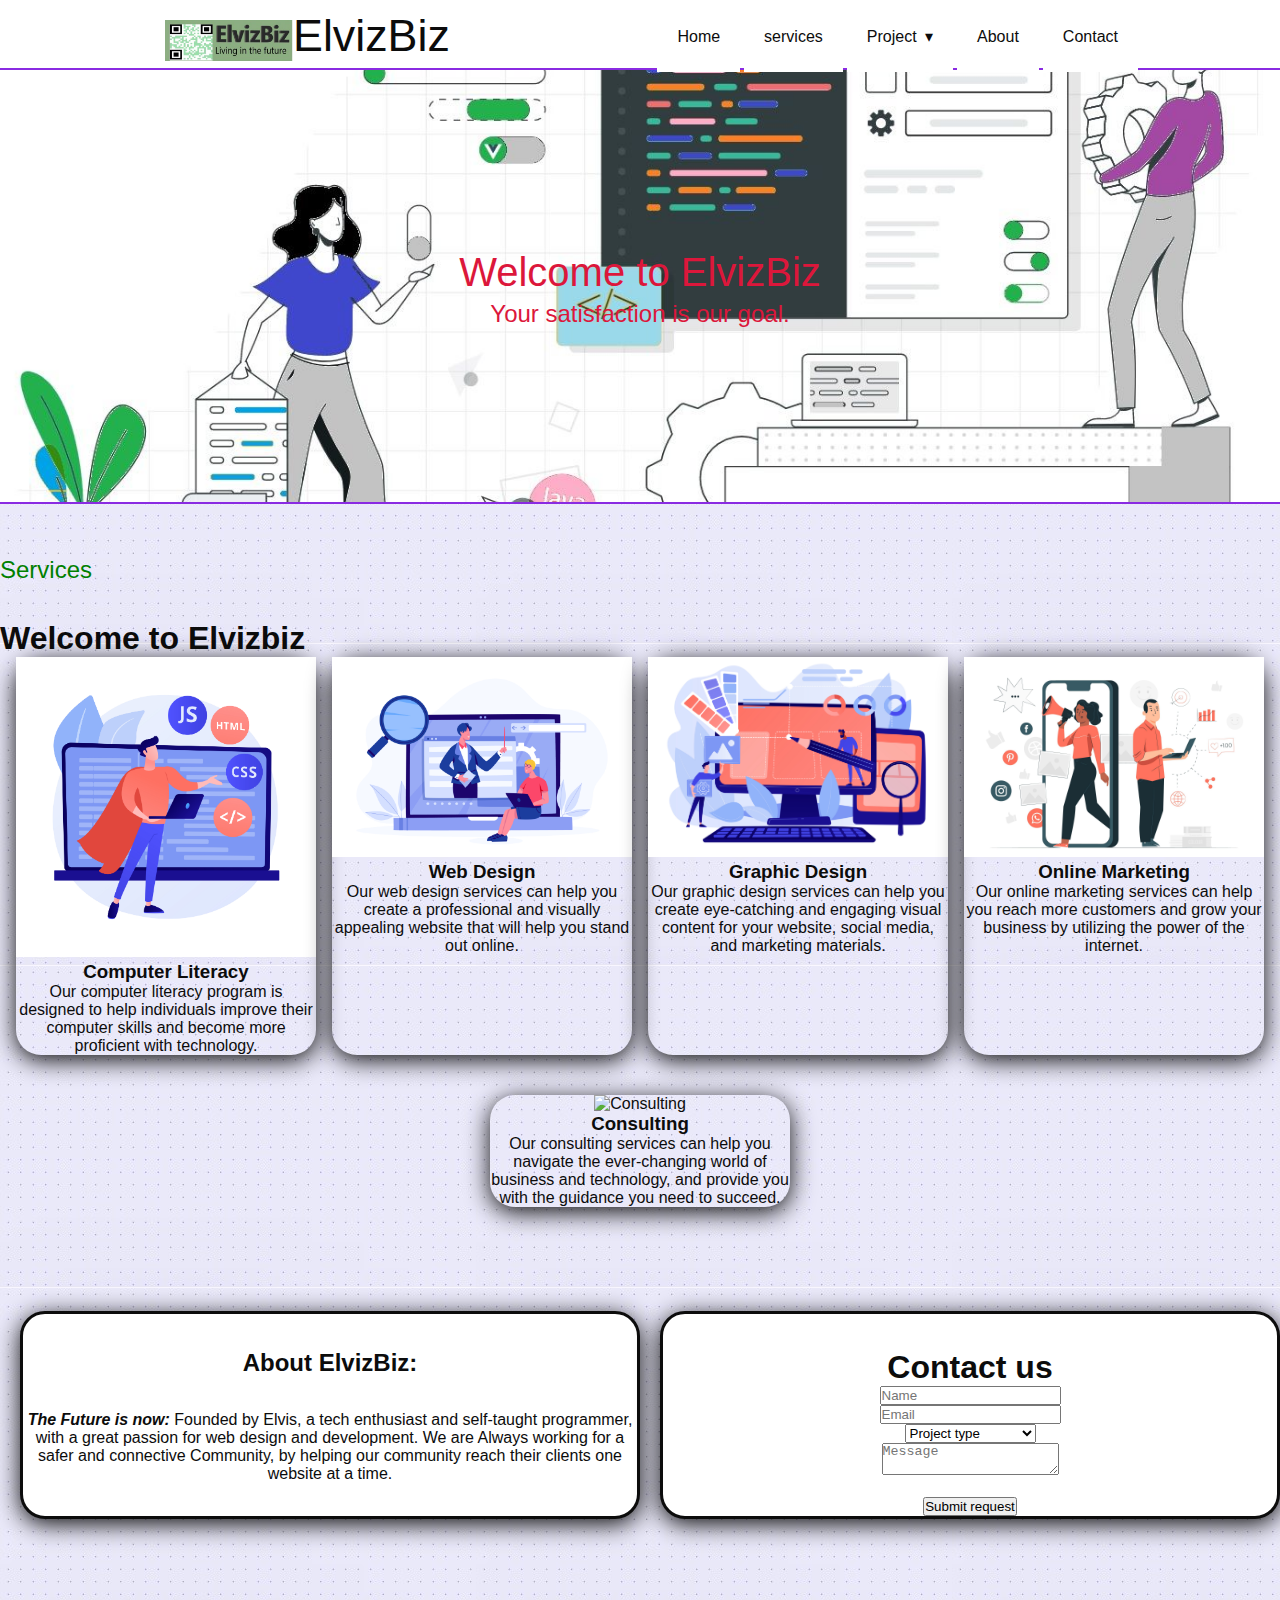
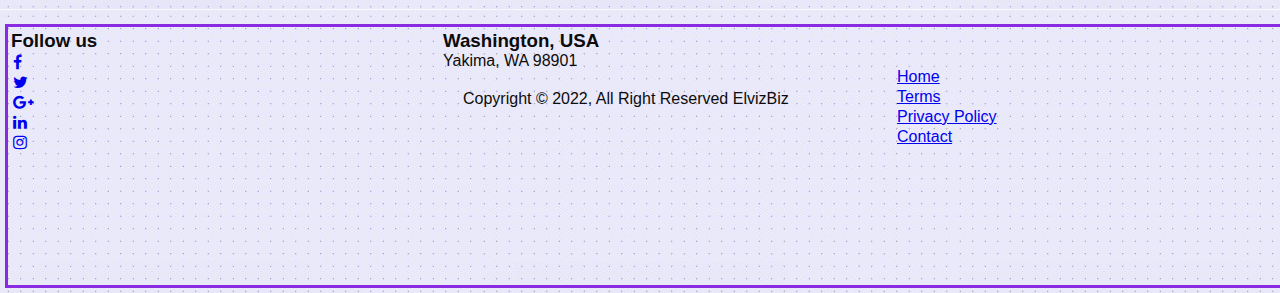
==== index.html @ d7617c2c "update" ====
<!DOCTYPE html>
<html lang="en">
<head>
    <meta charset="UTF-8">
    <meta http-equiv="X-UA-Compatible" content="IE=edge">
    <meta name="viewport" content="width=device-width, initial-scale=1.0">
    <title>ElvizBiz</title>
    <link rel="stylesheet" href="main.css">
    <link href="thanks.html">
    <script type="text/javascript" src="https://ajax.googleapis.com/ajax/libs/jquery/1.4.4/jquery.min.js" src="main.js"></script>
    <link rel="stylesheet" href="https://cdnjs.cloudflare.com/ajax/libs/font-awesome/4.7.0/css/font-awesome.css" />
</head>
<body>

   
    <section class="navigation">
        <div class="nav-container">
          <div class="brand">
            <img src="logo.jpg" class="img-fluid" alt="">
            <a href="index.html">ElvizBiz</a>
          </div>
          <nav>
            <div class="nav-mobile"><a id="nav-toggle" href="#!"><span></span></a></div>
            <ul class="nav-list">
              <li>
                <a href="index.html">Home</a>
              </li>
              <li>
                <a href="#services">services</a>
              </li>
              <li>
                <a href="#!">Project</a>
                <ul class="nav-dropdown">
                  <li>
                    <a href="projects.html">Web Design</a>
                  </li>
                  <li>
                    <a href="projects.html">Web Development</a>
                  </li>
                  <li>
                    <a href="projects.html">Graphic Design</a>
                  </li>
                </ul>
              </li>
              <li>
                <a href="#contact">About</a>
              </li>
              <li>
                <a href="#contact">Contact</a>
              </li>
            </ul>
          </nav>
        </div>
      </section>
      
   
      
 <div class="container">
    <div class="welcome">
        <h1>Welcome to ElvizBiz</h1>
        <p>Your satisfaction is our goal.</p>
    </div>
   <!-- Services -->
   
                
                <!-- Card -->
                <br> <br> <br>
                <a href="#services" id="services">Services</a> <br> <br> <br>
                <div class="card">
                   
                    <section id="home">
                        <h1>Welcome to Elvizbiz</h1>
                        <div class="services-container">
                          <div class="service-card">
                            <img src="computer-literacy.jpg" alt="Computer Literacy">
                            <h3>Computer Literacy</h3>
                            <p>Our computer literacy program is designed to help individuals improve their computer skills and become more proficient with technology.</p>
                          </div>
                          <div class="service-card">
                            <img src="web-design.jpg" alt="Web Design">
                            <h3>Web Design</h3>
                            <p>Our web design services can help you create a professional and visually appealing website that will help you stand out online.</p>
                          </div>
                          <div class="service-card">
                            <img src="graphic-design.jpg" alt="Graphic Design">
                            <h3>Graphic Design</h3>
                            <p>Our graphic design services can help you create eye-catching and engaging visual content for your website, social media, and marketing materials.</p>
                          </div>
                          <div class="service-card">
                            <img src="online-marketing.jpg" alt="Online Marketing">
                            <h3>Online Marketing</h3>
                            <p>Our online marketing services can help you reach more customers and grow your business by utilizing the power of the internet.</p>
                          </div>
                          <div class="service-card">
                            <img src="consulting.jpg" alt="Consulting">
                            <h3>Consulting</h3>
                            <p>Our consulting services can help you navigate the ever-changing world of business and technology, and provide you with the guidance you need to succeed.</p>
                          </div>
                        </div>
                      </section>
                      </div>
 <br><br><br>
 <div class="form">
 <div class="forms">
    <div id="contact"  class="form-1">
                    <h2 class="h2-heading">About ElvizBiz:</h2>
                    <p><em><b>The Future is now:</b></em> Founded by Elvis, a tech enthusiast and self-taught programmer, 
                        with a great passion for web design and development. We are Always working for a safer and connective Community, 
                        by helping our community reach their clients one website at a time.</p>
            </div>
 
<div class="form-2">
    <form  id="contact" >
       <h1>Contact us</h1>
        <input type="hidden" name="_next" value="thanks.html">
        <div class="form-group">
            <input type="text" name="name" Id="name" class="form-control-input" placeholder="Name" required>
        </div>
        <div class="form-group">
            <input type="email" class="form-control-input" name="email" Id="email" placeholder="Email" required>
        </div>
        <div class="form-group">
            <select class="form-control-select" title='select' required name="form-group">
                <option class="select-option" value="disabled selected">Project type</option>
                <option class="select-option" value="Company Website">Company Website</option>
                <option class="select-option" value="Landing Page">Landing Page</option>
                <option class="select-option" value="Online Shop">Online Shop</option>
            </select>
        </div>
        <div class="form-group">
            <textarea class="form-control-textarea" name="message" Id="textarea" placeholder="Message" required></textarea>
        </div><br>
            <div class="form-group"> 
       
        </div>
        <div class="form-group">
            
            <input type="submit" value="Submit request" class="form-control-submit-button" id="submit"/>

        </div>
       
    </form>

</div>
</div>
</div>
<br><br><br><br><br>

 
 <footer id="dk-footer" class="dk-footer">
         
                        
                         <div class="footer-social-link">
                             <h3>Follow us</h3>
                             <ul>
                                 <li>
                                     <a title="fa-facebook"href="https://www.facebook.com/elviz.biz/" target="_blank">
                                         <i class="fa fa-facebook"></i>
                                     </a>
                                 </li>
                                 <li>
                                     <a title="twit" href="https://twitter.com/elvizbiz" target="_blank">
                                         <i class="fa fa-twitter"></i>
                                     </a>
                                 </li>
                                 <li>
                                     <a title="fa-google-plus" href="https://formsubmit.co/el/wapifo" target="_blank">
                                         <i class="fa fa-google-plus"></i>
                                     </a>
                                 </li>
                                 <li>
                                     <a href="https://www.linkedin.com/in/grievanzes/" target="_blank">
                                         <i class="fa fa-linkedin"></i>
                                     </a>
                                 </li>
                                 <li>
                                     <a href="https://www.instagram.com/elvizbiz2021/">
                                         <i class="fa fa-instagram"></i>
                                     </a>
                                 </li>
                             </ul>
                         </div>
                         <!-- End Social link -->
               
                 
                                 <div class="contact-icon">
                                     <h3>Washington, USA</h3>
                                     <p>Yakima, WA 98901</p>
                                       
                                 
                                </div>
                          
                                 <!-- End contact Icon -->
                          
         <!-- End Contact Container -->
 
 
        
              
                       
                  
                     <!-- End Col -->
                     <div class="col-md-6">
                        <span>Copyright © 2022, All Right Reserved ElvizBiz</span> <br><br><br><br><br>
                             <ul>
                                 <li>
                                     <a href="index.html">Home</a>
                                 </li>
                                 <li>
                                     <a href="privacy.html">Terms</a>
                                 </li>
                                 <li>
                                     <a href="privacy.html">Privacy Policy</a>
                                 </li>
                                 <li>
                                     <a href="https://formsubmit.co/el/wapifo">Contact</a>
                                 </li>
                             </ul>
                         </div>
                
             <!-- End Copyright Container -->
      
         <!-- End Copyright -->
         <!-- Back to top -->
    
         <!-- End Back to top -->
 </footer>

 <script src="main.js">


 </script>

</body>
</html>
---- main.css ----
@charset "UTF-8";
*{
  box-sizing: content-box;
  padding: 0px;
  margin: 0px;
}
body {
  background-image: url("Backgroundpatten1.jpg");
  font: 1em sans-serif;
}

.navigation {
  height: 70px;
  background: #fff;
}

.img-fluid {
  position: relative;
  padding-left: 5px;
  padding-top: 7%;
  float: left;
}

.brand {
  position: absolute;
  padding-left: 20px;
  float: left;
  line-height: 70px;
  text-transform: capitalize;
  font-size: 2.8em;
}
.brand a,
.brand a:visited {
  color: #0c0c0c;
  text-decoration: none;
}

.nav-container {
  max-width: 1000px;
  margin: 0 auto;
}

nav {
  float: right;
}
nav ul {
  list-style: none;
  margin: 0;
  padding: 0;
}
nav ul li {
  float: left;
  position: relative;
}
nav ul li a,
nav ul li a:visited {
  display: block;
  padding: 0 20px;
  line-height: 70px;
  background: #fff;
  color: #0c0c0c;
  text-decoration: none;
}
nav ul li a:hover,
nav ul li a:visited:hover {
  background: #f8b500;
  color: #0c0c0c;
}
nav ul li a:not(:only-child):after,
nav ul li a:visited:not(:only-child):after {
  padding-left: 4px;
  content: " ▾";
}
nav ul li ul li {
  min-width: 190px;
}
nav ul li ul li a {
  padding: 15px;
  line-height: 20px;
}

.nav-dropdown {
  position: absolute;
  display: none;
  z-index: 1;
  box-shadow: 0 3px 12px rgba(0, 0, 0, 0.15);
}

/* Mobile navigation */
.nav-mobile {
  display: none;
  position: absolute;
  top: 0;
  right: 0;
  background: #fff;
  height: 70px;
  width: 70px;
}

@media only screen and (max-width: 798px) {
  .nav-mobile {
    display: block;
  }
  nav {
    width: 100%;
    padding: 70px 0 15px;
  }
  nav ul {
    display: none;
  }
  nav ul li {
    float: none;
  }
  nav ul li a {
    padding: 15px;
    line-height: 20px;
  }
  nav ul li ul li a {
    padding-left: 30px;
  }
  .nav-dropdown {
    position: static;
  }
}
@media screen and (min-width: 799px) {
  .nav-list {
    display: block !important;
  }
}
#nav-toggle {
  position: absolute;
  left: 18px;
  top: 22px;
  cursor: pointer;
  padding: 10px 35px 16px 0px;
}
#nav-toggle span,
#nav-toggle span:before,
#nav-toggle span:after {
  cursor: pointer;
  border-radius: 1px;
  height: 5px;
  width: 35px;
  background: #0c0c0c;
  position: absolute;
  display: block;
  content: "";
  transition: all 300ms ease-in-out;
}
#nav-toggle span:before {
  top: -10px;
}
#nav-toggle span:after {
  bottom: -10px;
}
#nav-toggle.active span {
  background-color: transparent;
}
#nav-toggle.active span:before, #nav-toggle.active span:after {
  top: 0;
}
#nav-toggle.active span:before {
  transform: rotate(45deg) translate(-5px, -6px);
}
#nav-toggle.active span:after {
  transform: rotate(-45deg) translate(-5px, -6px);
}

#services {
  font-size: 1.5em;
  text-decoration: none;
  color: green;
  -webkit-text-emphasis: 70px;
          text-emphasis: 70px;
}

.container {
  width: 100%;
  color: #0c0c0c;
}

.welcome {
  background-image: url(background.jpg);
  background-size: cover;
  background-repeat: repeat;
  background-position: center;
  width: 100%;
  height: 48vh;
  outline: 2px solid blueviolet;
  text-align: center;
}
.welcome h1 {
  color: rgb(220, 23, 59);
  padding-top: 180px;
  font: 2.5em sans-serif;
}
.welcome p {
  color: rgb(220, 23, 59);
  padding-top: 5px;
  font: 1.5em sans-serif;
}

.card {
  display: flex;
  justify-content: space-evenly;
}



/* Services container styling */
.services-container {
  display: flex;
  flex-wrap: wrap;
  justify-content: space-evenly;
}

/* Service card styling */
.service-card {
  width: calc(25% - 20px); /* adjust width as needed */
  margin-bottom: 40px;
  text-align: center;
  box-shadow: 0px 5px 25px;
  border-radius: 25px;
  
}

.service-card img {
  width: 100%;
}


.forms {
  width: 100%;
  display: flex;
  flex-wrap: nowrap;
  justify-items: center;
  height: auto;
  padding-left: 10px;
  justify-content: space-evenly;
  justify-items: flex-start;
}

.form-1, .form-2 {
  padding-top: 35px;
  width: 50%;
  display: flex;
  flex-wrap: nowrap;
  justify-items: center;
  border: solid;
  margin: 10px;
  border-radius: 25px;
  justify-content: center;
  text-align: center;
  background: white;
  border-radius: 25px;
  box-shadow: 0px 5px 25px;
}

.form-1 {
  display: flex;
  flex-wrap: wrap;
  flex-direction: row;
  -ms-flex-align: center;
}

.form-control-textarea {
  box-sizing: content-box;
}

footer {
  padding-top: 65px;
  position: relative;
  padding: 3px;
  display: block;
  margin: 5px;
  justify-content: center;
  justify-content: space-between;
  height: 28vh;
  width: 100%;
  border: solid blueviolet;
  -moz-columns: 3;
       columns: 3;
}

.footer-social-link {
  display: inline-block;
  margin: auto;
  padding: 0;
}

.img-fluid {
  width: 10vw;
  height: 4.5vh;
}

li {
  list-style: none;
  display: block;
  margin: 2px;
}

.contact-icon {
  display: block;
  padding: 0px;
}

.col-md-6 {
  display: block;
  flex-wrap: nowrap;
  margin: 20px;
}/*# sourceMappingURL=main.css.map */


@media screen and (max-width: 750px) {
body{
  box-sizing: border-box;
  
}

  .services-container {
    display: block;
    flex-wrap: wrap;
    justify-items: center;
    width: auto;
    margin-left: 20%;
    box-sizing: border-box;
    
  }
  .service-card{
    width: 70%;
    
  }
  .form-2,form-1{
    width: 70%;
    box-sizing: border-box;
  }
 

  .forms {
    position: relative;
    display: block;
    margin-left: 20%;
   
    box-sizing: border-box;
    width: auto;
    justify-items: center;
  }
  footer {
    display: flex;
    flex-wrap: wrap;
    position: relative;
    width: auto;
    height: auto;
   box-sizing: border-box;
   width: auto;
   
  }
  .navigation {
    width: auto;
    
  }
  #contact{
    width: auto;
  }
  .form-group>input{
    width: auto;
    box-sizing: border-box;
  }
}
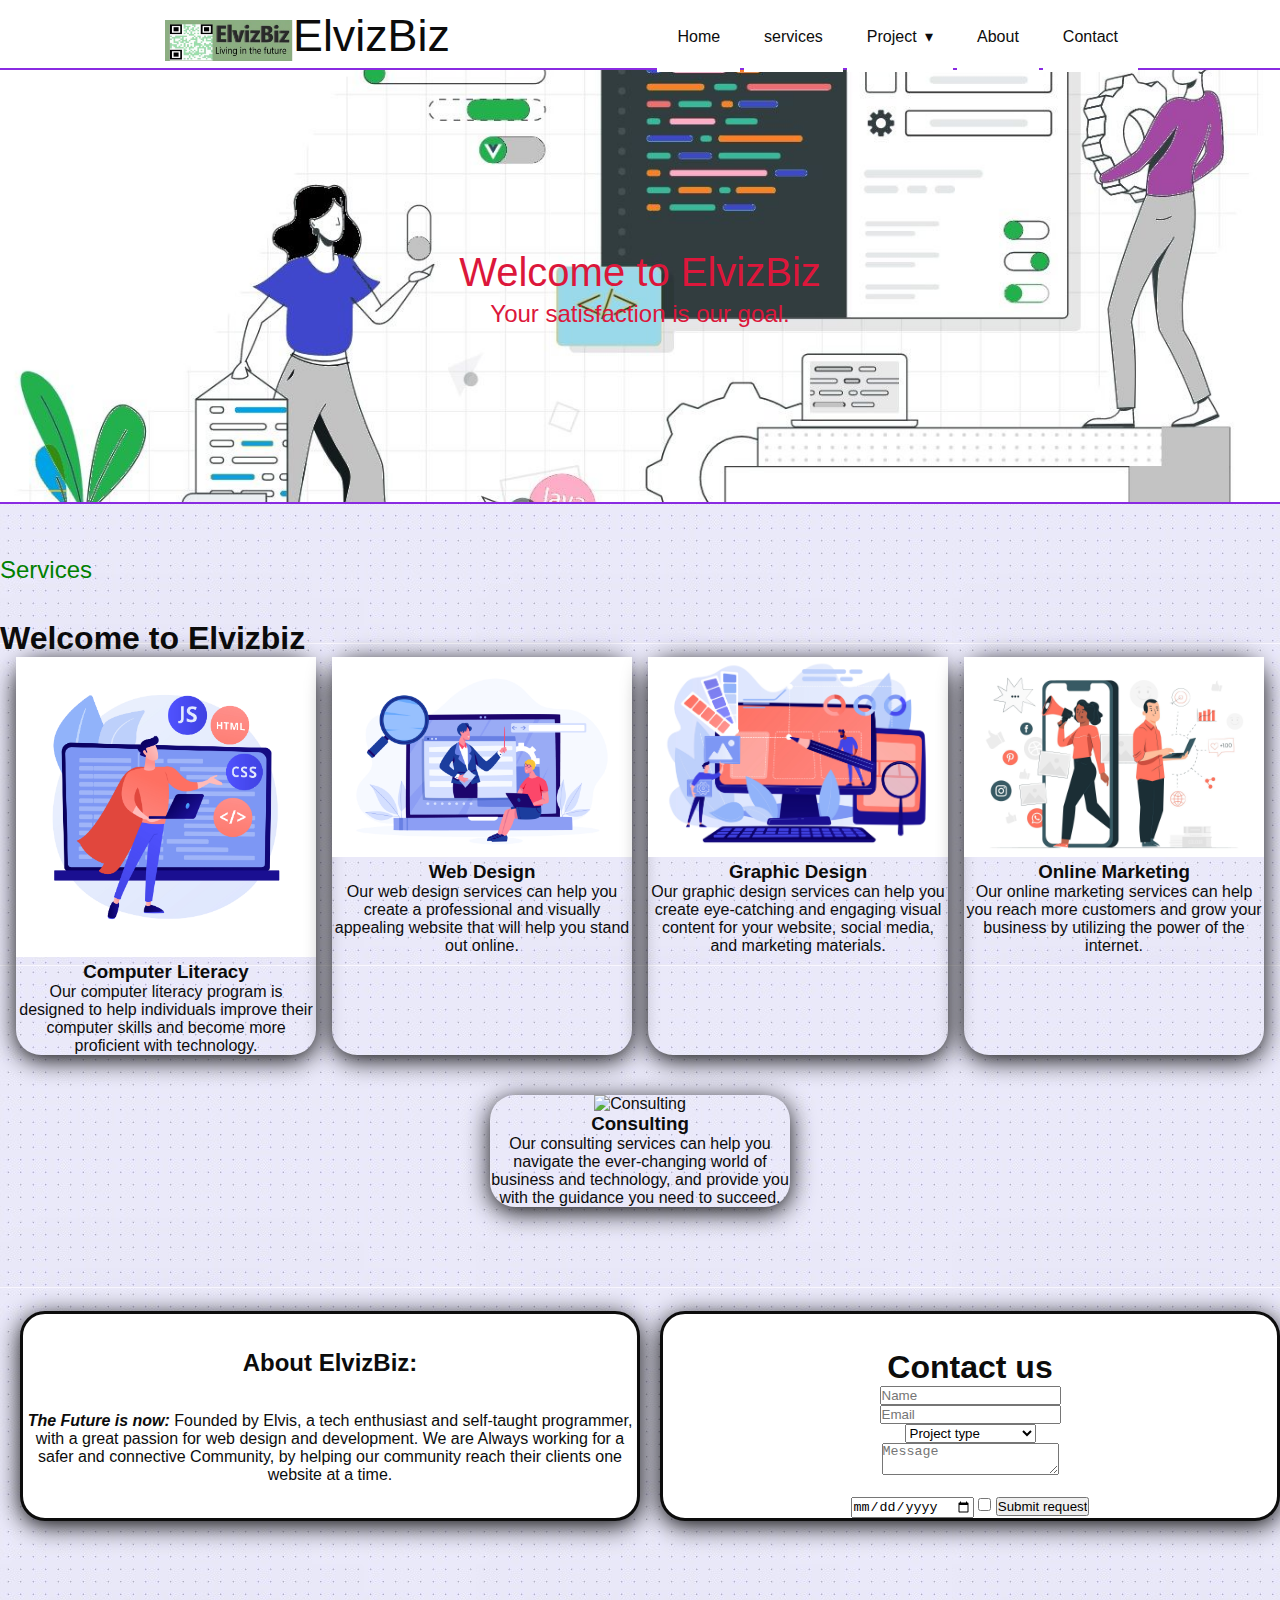
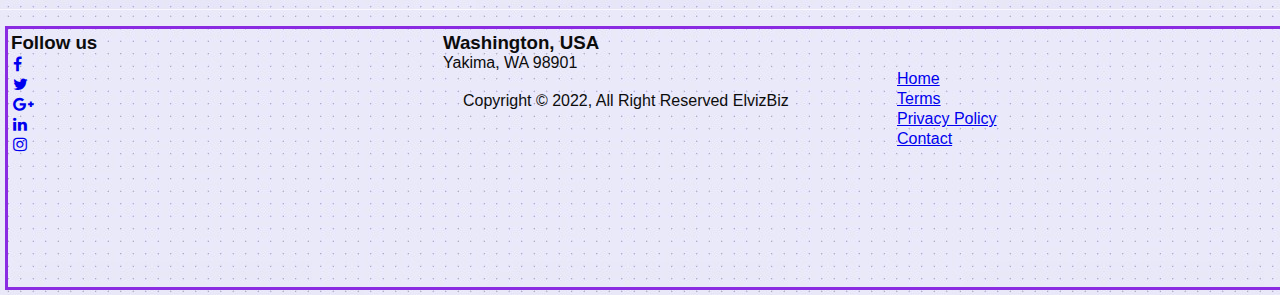
==== commit 53cc6e58: "update" ====
--- a/index.html
+++ b/index.html
@@ -135,6 +135,8 @@
         </div>
         <div class="form-group">
             
+          <input type="date" name="Time" id="">
+          <input type="checkbox" name="Check" value="true" id="">
             <input type="submit" value="Submit request" class="form-control-submit-button" id="submit"/>
 
         </div>
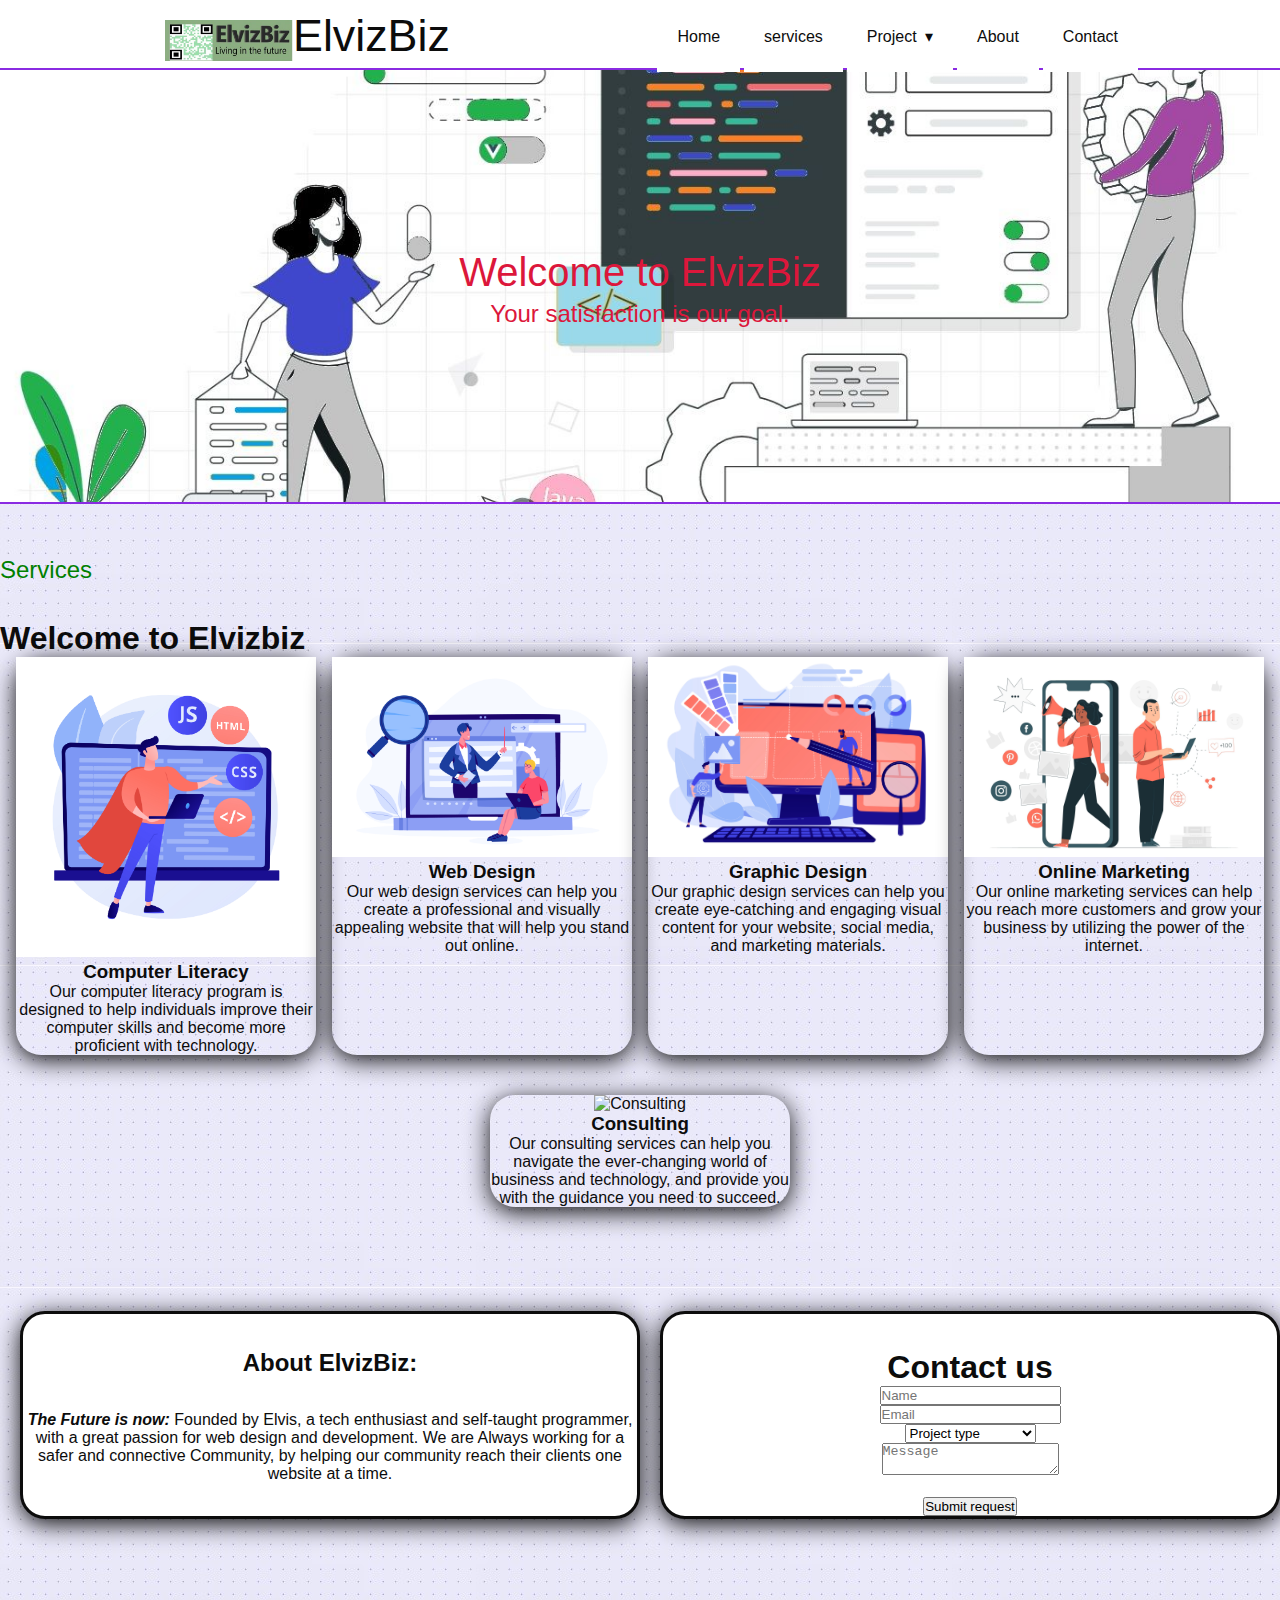
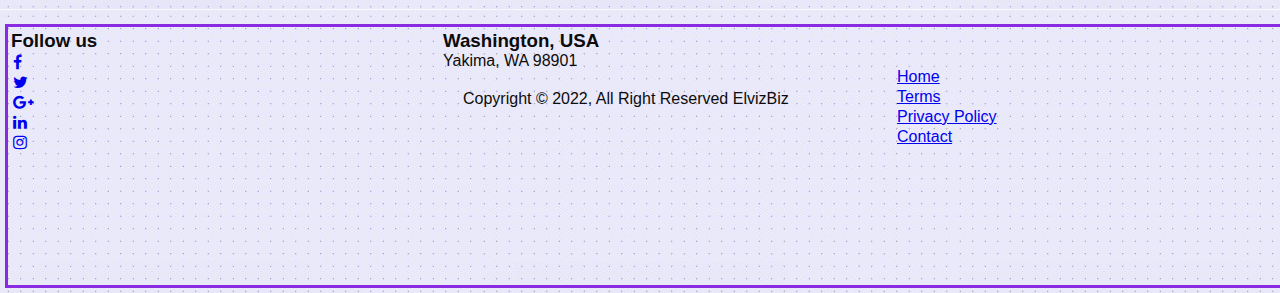
==== commit d7fbe0dd: "update" ====
--- a/index.html
+++ b/index.html
@@ -133,10 +133,11 @@
             <div class="form-group"> 
        
         </div>
+        <input type="date" name="Date" id="" title="time" hidden>
         <div class="form-group">
             
-          <input type="date" name="Time" id="">
-          <input type="checkbox" name="Check" value="true" id="">
+        
+          
             <input type="submit" value="Submit request" class="form-control-submit-button" id="submit"/>
 
         </div>
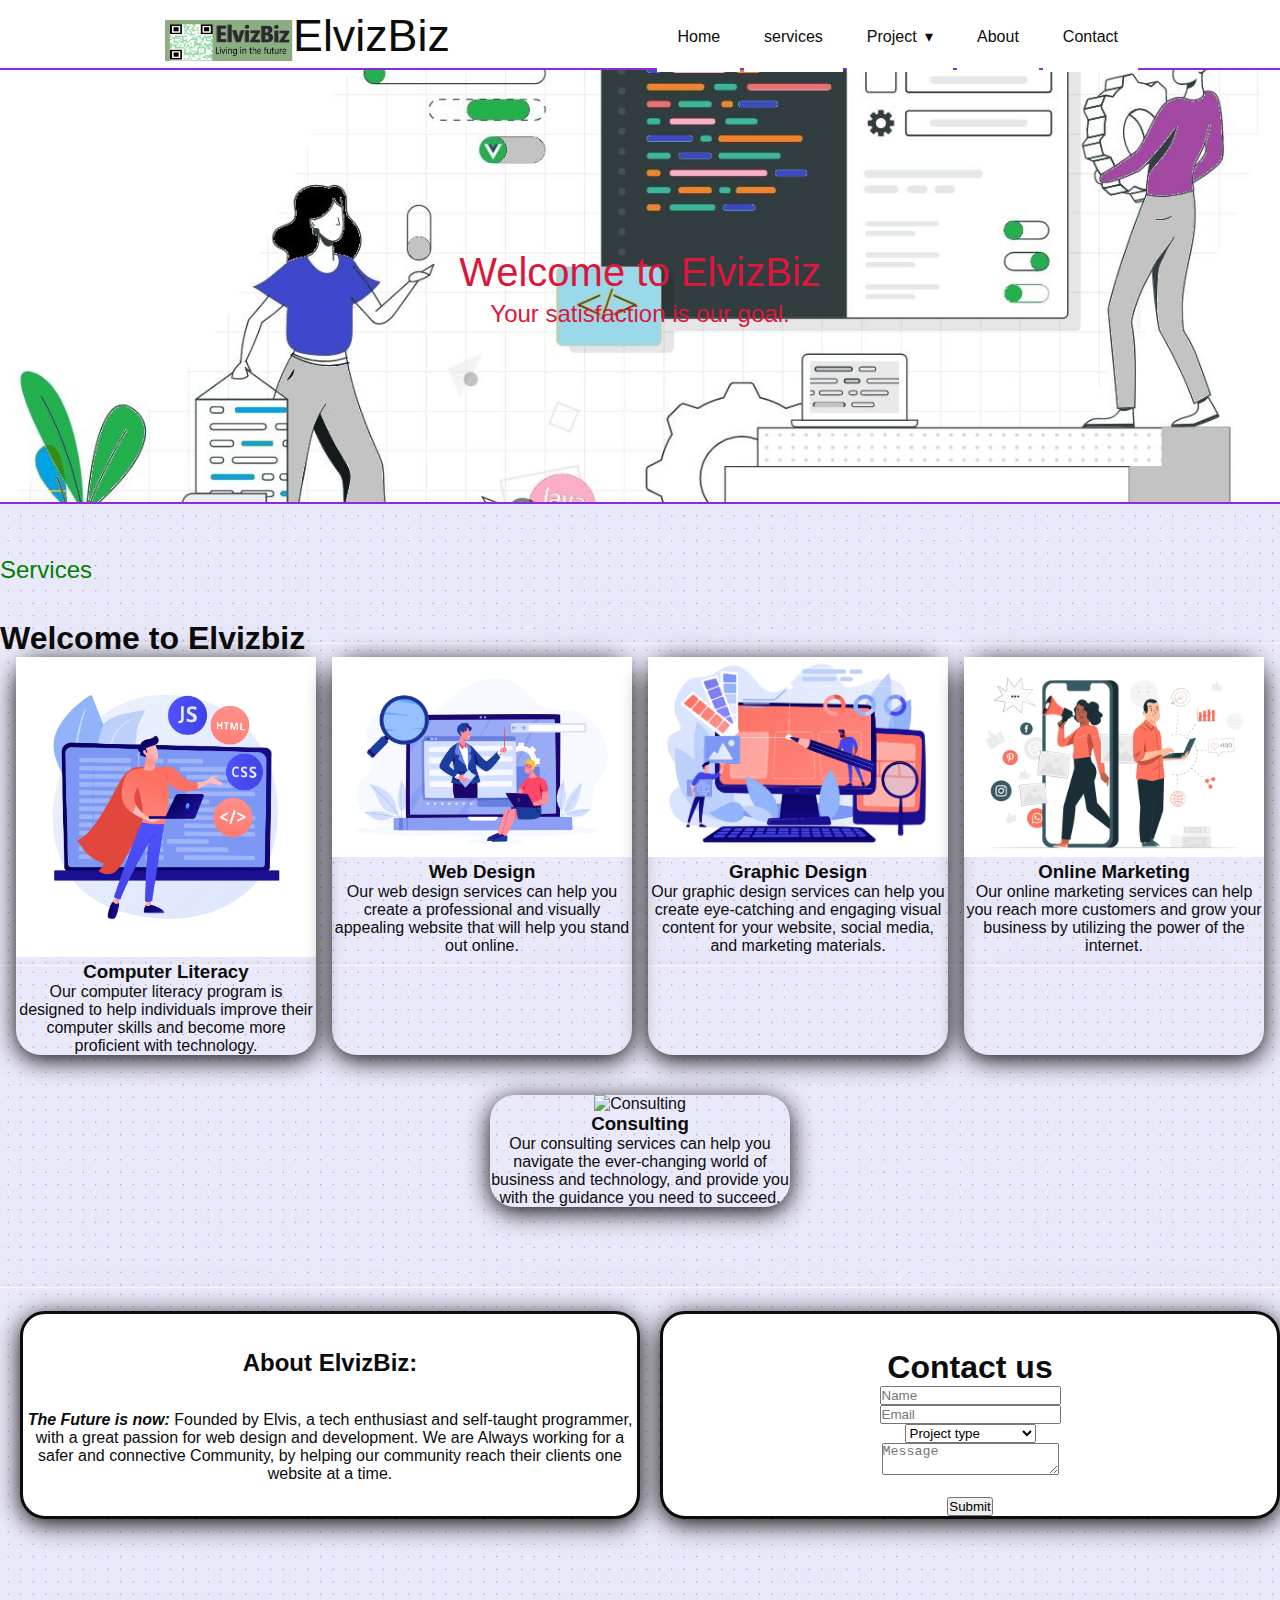
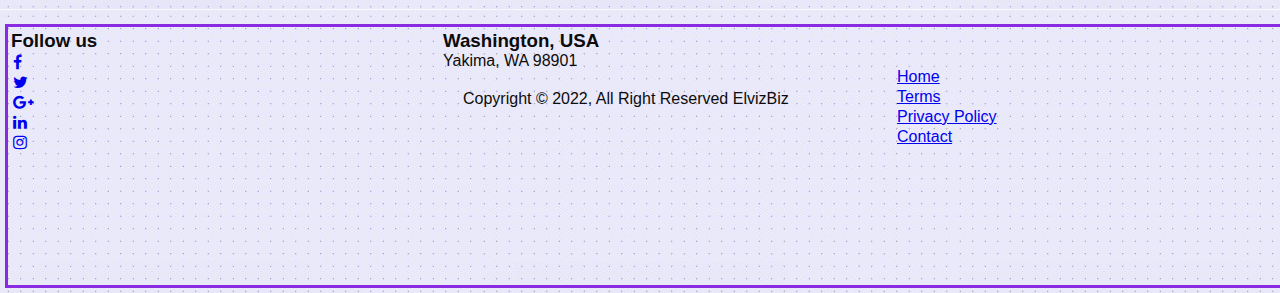
==== commit 34692d35: "update" ====
--- a/index.html
+++ b/index.html
@@ -138,7 +138,7 @@
             
         
           
-            <input type="submit" value="Submit request" class="form-control-submit-button" id="submit"/>
+          <button class="bg-orange-300 px-3 py-1 text-white mx-auto" type="submit" id="submit">Submit</button>
 
         </div>
        
